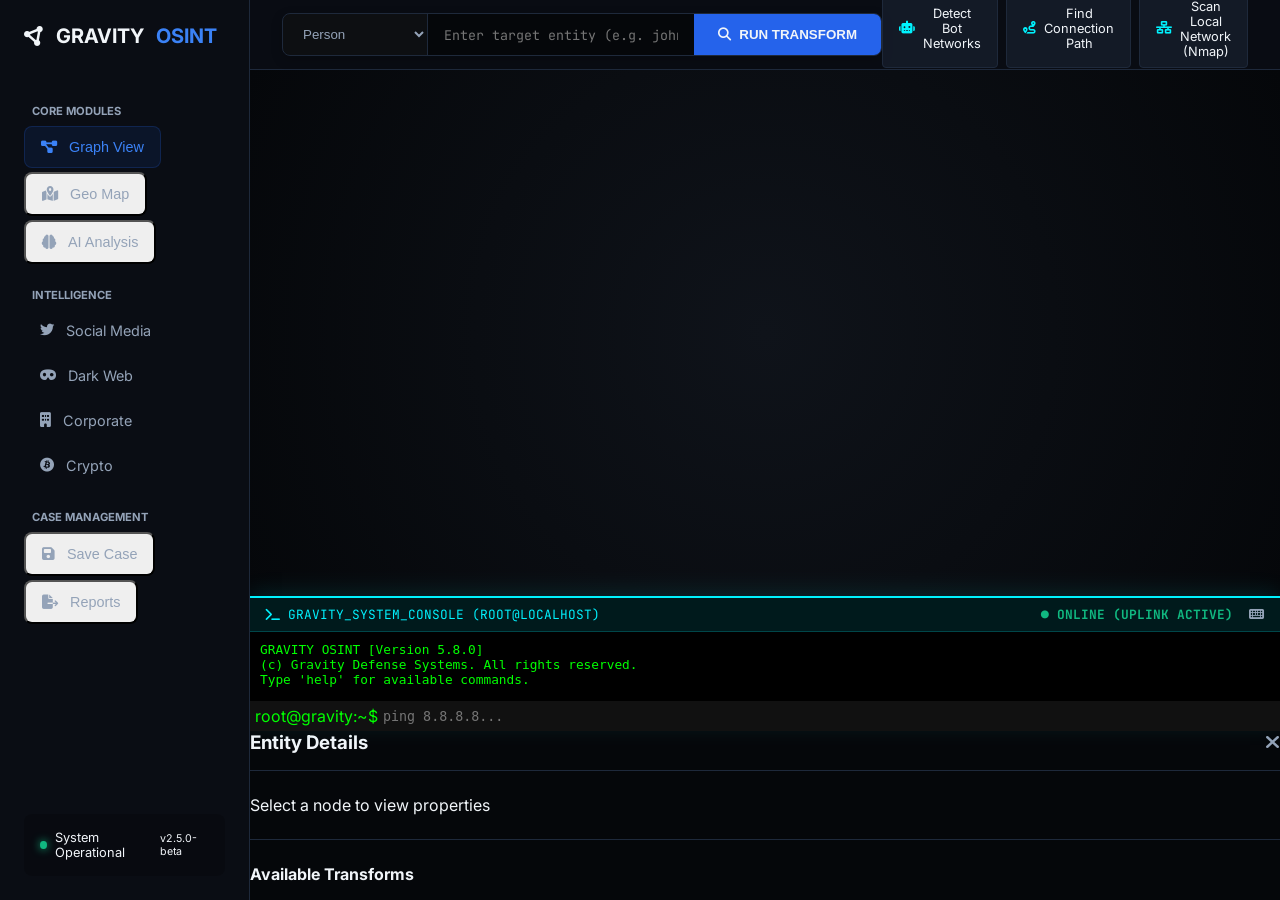
==== dashboard.html @ 8ce996af "Initial commit of Gravity OSINT Platform" ====
<!DOCTYPE html>
<html lang="en">

<head>
    <meta charset="UTF-8">
    <meta name="viewport" content="width=device-width, initial-scale=1.0">
    <title>Gravity OSINT Platform | Investigation Dashboard</title>
    <!-- Fonts & Icons -->
    <link
        href="https://fonts.googleapis.com/css2?family=Inter:wght@300;400;500;600&family=JetBrains+Mono:wght@400;700&display=swap"
        rel="stylesheet">
    <link rel="stylesheet" href="https://cdnjs.cloudflare.com/ajax/libs/font-awesome/6.4.0/css/all.min.css">
    <!-- Graph Visualization Library -->
    <script type="text/javascript" src="https://unpkg.com/vis-network/standalone/umd/vis-network.min.js"></script>
    <!-- Leaflet Maps -->
    <link rel="stylesheet" href="https://unpkg.com/leaflet@1.9.4/dist/leaflet.css" />
    <script src="https://unpkg.com/leaflet@1.9.4/dist/leaflet.js"></script>

    <link rel="stylesheet" href="css/dashboard.css">
</head>

<body>
    <div class="app-container">
        <!-- Sidebar Navigation -->
        <aside class="sidebar">
            <div class="logo">
                <i class="fa-solid fa-circle-nodes"></i> GRAVITY<span class="highlight">OSINT</span>
            </div>

            <nav class="modules-nav">
                <div class="nav-category">CORE MODULES</div>
                <button class="nav-item active" onclick="switchView('graph')"><i
                        class="fa-solid fa-diagram-project"></i> Graph View</button>
                <button class="nav-item" onclick="switchView('map')"><i class="fa-solid fa-map-location-dot"></i> Geo
                    Map</button>
                <button class="nav-item" onclick="switchView('analysis')"><i class="fa-solid fa-brain"></i> AI
                    Analysis</button>

                <div class="nav-category">INTELLIGENCE</div>
                <a href="#" class="nav-item"><i class="fa-brands fa-twitter"></i> Social Media</a>
                <a href="#" class="nav-item"><i class="fa-solid fa-mask"></i> Dark Web</a>
                <a href="#" class="nav-item"><i class="fa-solid fa-building"></i> Corporate</a>
                <a href="#" class="nav-item"><i class="fa-brands fa-bitcoin"></i> Crypto</a>

                <div class="nav-category">CASE MANAGEMENT</div>
                <button class="nav-item" onclick="window.caseManager.saveCase()"><i class="fa-solid fa-floppy-disk"></i>
                    Save Case</button>
                <button class="nav-item" onclick="exportReport()"><i class="fa-solid fa-file-export"></i>
                    Reports</button>
            </nav>

            <div class="system-status">
                <div class="status-indicator online"></div>
                <span>System Operational</span>
                <small>v2.5.0-beta</small>
            </div>
        </aside>

        <!-- Main Workspace -->
        <main class="workspace">
            <!-- Top Bar -->
            <header class="top-bar">
                <div class="search-console">
                    <div class="search-input-group">
                        <select class="search-type">
                            <option value="person">Person</option>
                            <option value="email">Email Address</option>
                            <option value="phone">Phone Number</option>
                            <option value="username">Username</option>
                            <option value="crypto">Crypto Address</option>
                        </select>
                        <input type="text" id="main-search"
                            placeholder="Enter target entity (e.g. johndoe@gmail.com)...">
                        <button id="btn-search" class="btn-action"><i class="fa-solid fa-magnifying-glass"></i> RUN
                            TRANSFORM</button>
                    </div>
                </div>
                <div class="workspace-actions">
                    <h2>Analysis Modules</h2>
                    <div class="analysis-toolbar">
                        <button class="btn-tool" onclick="executeAlgorithm('bot_detection')"><i
                                class="fa-solid fa-robot"></i> Detect Bot Networks</button>
                        <button class="btn-tool" onclick="executeAlgorithm('shortest_path')"><i
                                class="fa-solid fa-route"></i> Find Connection Path</button>
                        <button class="btn-tool" onclick="window.scanNetwork()"><i
                                class="fa-solid fa-network-wired"></i> Scan Local Network (Nmap)</button>
                    </div>
                    <button class="icon-btn" title="Export Graph"><i class="fa-solid fa-download"></i></button>
                    <button class="icon-btn" title="Settings"><i class="fa-solid fa-gear"></i></button>
                    <div class="user-profile">
                        <img src="https://ui-avatars.com/api/?name=Agent+Smith&background=2563eb&color=fff" alt="Agent">
                    </div>
                </div>
            </header>

            <!-- Views Container -->
            <div id="view-container" class="view-wrapper">
                <!-- 1. Graph View -->
                <div id="graph-container" class="view-panel active">
                    <div class="graph-loader hidden">
                        <div class="loader-spinner"></div>
                        <div class="loader-text">RUNNING AI TRANSFORMS...</div>
                        <div class="loader-console">
                            > Querying Distributed Sources... OK<br>
                            > Pattern Matching Algorithms...<br>
                            > Triangulating Geolocations...
                        </div>
                    </div>
                </div>

                <!-- 2. Map View -->
                <div id="map-container" class="view-panel"></div>

                <!-- 3. AI Analysis View -->
                <div id="analysis-container" class="view-panel" style="padding: 2rem; color: white;">
                    <h2>Advanced Network Analysis</h2>
                    <div class="stats-grid-analysis">
                        <div class="stat-box">
                            <h3>Risk Score</h3>
                            <div class="big-number text-danger">87/100</div>
                        </div>
                        <div class="stat-box">
                            <h3>Linked Identities</h3>
                            <div class="big-number">14</div>
                        </div>
                        <div class="stat-box">
                            <h3>Sentiment</h3>
                            <div class="big-number text-warning">Negative</div>
                        </div>
                    </div>
                </div>
            </div>

            <!-- Live Cyber Feed Terminal (Now System Console) -->
            <div id="terminal-container" class="cyber-console"
                style="background: #000; border-top: 2px solid var(--accent);">
                <div class="console-header">
                    <span><i class="fa-solid fa-terminal"></i> GRAVITY_SYSTEM_CONSOLE (ROOT@LOCALHOST)</span>
                    <div class="console-controls">
                        <span class="live-badge" style="color: #10b981;">● READY (AWAITING INPUT)</span>
                        <button onclick="document.getElementById('terminal-input').focus()"><i
                                class="fa-solid fa-keyboard"></i></button>
                    </div>
                </div>
                <div class="console-output" id="terminal-output"
                    style="height: 120px; overflow-y: auto; padding: 10px; font-family: monospace; color: #0f0;">
                    <div class="term-line">GRAVITY OSINT [Version 5.8.0]</div>
                    <div class="term-line">(c) Gravity Defense Systems. All rights reserved.</div>
                    <div class="term-line">Type 'help' for available commands.</div>
                    <br>
                </div>
                <div class="console-input-area" style="display: flex; padding: 5px; background: #111;">
                    <span style="color: #0f0; margin-right: 5px;">root@gravity:~$</span>
                    <input type="text" id="terminal-input"
                        style="flex: 1; background: transparent; border: none; color: #fff; font-family: monospace; outline: none;"
                        placeholder="ping 8.8.8.8..." autocomplete="off">
                </div>
            </div>

            <!-- Context Menu (Properties Panel) -->
            <aside class="properties-panel" id="properties-panel">

                <!-- Context Menu (Properties Panel) -->
                <aside class="properties-panel" id="properties-panel">
                    <div class="panel-header">
                        <h3>Entity Details</h3>
                        <button class="close-panel"><i class="fa-solid fa-xmark"></i></button>
                    </div>
                    <div class="entity-info" id="entity-details">
                        <div class="empty-state">Select a node to view properties</div>
                    </div>
                    <div class="available-transforms">
                        <h4>Available Transforms</h4>
                        <ul class="transform-list" id="transform-list">
                            <!-- Dynamic content -->
                        </ul>
                    </div>
                </aside>
        </main>
    </div>

    <!-- Scripts -->
    <script src="js/osint-data.js"></script>
    <script src="js/graph-engine.js"></script>
    <script src="js/analysis-engine.js"></script>
    <script src="js/terminal-system.js"></script> <!-- System Terminal -->
    <script src="js/real-osint.js"></script>
    <script src="js/special-ops.js"></script>
    <script src="js/case-manager.js"></script>
    <script src="js/nmap-module.js"></script> <!-- Nmap/ARP Scan -->
    <script src="js/app.js"></script>
</body>

</html>
---- css/dashboard.css ----
/* Dashboard CSS for Gravity OSINT Platform */

:root {
    --bg-dark: #05070a;
    --bg-panel: #0a0d14;
    --border-color: #1e293b;
    --primary: #2563eb;
    --primary-bright: #3b82f6;
    --accent: #00f2fe;
    --text-main: #f1f5f9;
    --text-dim: #94a3b8;
    --sidebar-width: 250px;
    --panel-width: 350px;
    --header-height: 70px;
    --status-online: #10b981;
    --status-error: #ef4444;
}

* {
    box-sizing: border-box;
    margin: 0;
    padding: 0;
}

body {
    font-family: 'Inter', sans-serif;
    color: var(--text-main);
    background-color: var(--bg-dark);
    height: 100vh;
    overflow: hidden;
}

.app-container {
    display: flex;
    height: 100%;
}

/* Sidebar */
.sidebar {
    width: var(--sidebar-width);
    background: var(--bg-panel);
    border-right: 1px solid var(--border-color);
    display: flex;
    flex-direction: column;
    padding: 1.5rem;
    z-index: 100;
}

.logo {
    font-size: 1.25rem;
    font-weight: 700;
    color: var(--text-main);
    margin-bottom: 2rem;
    display: flex;
    align-items: center;
    gap: 0.75rem;
}

.highlight {
    color: var(--primary-bright);
}

.nav-category {
    font-size: 0.7rem;
    color: var(--text-dim);
    text-transform: uppercase;
    font-weight: 700;
    margin: 1.5rem 0 0.5rem;
    padding-left: 0.5rem;
}

.nav-item {
    display: block;
    padding: 0.75rem 1rem;
    color: var(--text-dim);
    text-decoration: none;
    border-radius: 8px;
    margin-bottom: 0.25rem;
    font-size: 0.9rem;
    transition: all 0.2s;
    display: flex;
    align-items: center;
    gap: 0.75rem;
}

.nav-item.active {
    background: rgba(37, 99, 235, 0.1);
    color: var(--primary-bright);
    border: 1px solid rgba(37, 99, 235, 0.2);
}

.nav-item:hover:not(.active) {
    background: rgba(255, 255, 255, 0.05);
    color: var(--text-main);
}

.system-status {
    margin-top: auto;
    padding: 1rem;
    background: rgba(0, 0, 0, 0.2);
    border-radius: 8px;
    font-size: 0.8rem;
    display: flex;
    align-items: center;
    gap: 0.5rem;
}

.status-indicator {
    width: 8px;
    height: 8px;
    background: var(--status-online);
    border-radius: 50%;
    box-shadow: 0 0 8px var(--status-online);
}

.analysis-toolbar {
    display: flex;
    gap: 0.5rem;
    margin-right: 1rem;
}

.btn-tool {
    background: rgba(30, 41, 59, 0.5);
    border: 1px solid var(--border-color);
    color: var(--text-main);
    padding: 0.5rem 1rem;
    border-radius: 4px;
    cursor: pointer;
    font-family: inherit;
    display: flex;
    align-items: center;
    gap: 0.5rem;
    font-size: 0.8rem;
    transition: all 0.2s;
}

.btn-tool:hover {
    background: var(--accent);
    color: #000;
    border-color: var(--accent);
}

.btn-tool i {
    color: var(--accent);
}

.btn-tool:hover i {
    color: #000;
}

.workspace {
    flex: 1;
    display: flex;
    flex-direction: column;
    position: relative;
    overflow: hidden;
}

/* View Container */
.view-wrapper {
    flex: 1;
    position: relative;
    background: radial-gradient(circle at center, #0f131a 0%, #05070a 100%);
}

.view-panel {
    position: absolute;
    top: 0;
    left: 0;
    width: 100%;
    height: 100%;
    opacity: 0;
    pointer-events: none;
    z-index: 0;
    transition: opacity 0.3s;
}

.view-panel.active {
    opacity: 1;
    pointer-events: all;
    z-index: 10;
}

/* Graph Container Fix */
#graph-container {
    width: 100%;
    height: 100%;
}

/* Map Container */
#map-container {
    width: 100%;
    height: 100%;
    z-index: 1 !important;
    /* Leaflet needs z-index */
}

/* AI Analysis Stats */
.stats-grid-analysis {
    display: grid;
    grid-template-columns: repeat(3, 1fr);
    gap: 1.5rem;
    margin-bottom: 2rem;
}

.stat-box {
    background: rgba(30, 41, 59, 0.5);
    border: 1px solid var(--border-color);
    padding: 1.5rem;
    border-radius: 8px;
    text-align: center;
}

.stat-box h3 {
    font-size: 0.9rem;
    color: var(--text-dim);
    margin-bottom: 0.5rem;
    text-transform: uppercase;
}

.big-number {
    font-size: 2.5rem;
    font-weight: 700;
    font-family: 'JetBrains Mono', monospace;
}

.text-danger {
    color: #ef4444;
}

.text-warning {
    color: #f59e0b;
}

/* Top Bar Styling */
.top-bar {
    height: var(--header-height);
    background: rgba(10, 13, 20, 0.9);
    border-bottom: 1px solid var(--border-color);
    padding: 0 2rem;
    display: flex;
    align-items: center;
    justify-content: space-between;
}

.search-console {
    flex: 1;
    display: flex;
    justify-content: center;
}

.search-input-group {
    display: flex;
    background: var(--bg-dark);
    border: 1px solid var(--border-color);
    border-radius: 8px;
    overflow: hidden;
    width: 600px;
    box-shadow: 0 4px 12px rgba(0, 0, 0, 0.2);
}

.search-type {
    padding: 0.75rem 1rem;
    background: rgba(255, 255, 255, 0.03);
    border: none;
    color: var(--text-dim);
    border-right: 1px solid var(--border-color);
    outline: none;
    cursor: pointer;
}

#main-search {
    flex: 1;
    background: transparent;
    border: none;
    color: var(--text-main);
    padding: 0 1rem;
    font-family: 'JetBrains Mono', monospace;
}

#main-search:focus {
    outline: none;
}

.btn-action {
    background: var(--primary);
    border: none;
    color: var(--text-main);
    padding: 0 1.5rem;
    font-weight: 600;
    cursor: pointer;
    transition: background 0.2s;
    display: flex;
    align-items: center;
    gap: 0.5rem;
}

.btn-action:hover {
    background: var(--primary-bright);
}

/* Graph Canvas */
.graph-canvas {
    flex: 1;
    background: radial-gradient(circle at center, #0f131a 0%, #05070a 100%);
    position: relative;
    overflow: hidden;
}

/* Graph Loader */
.graph-loader {
    position: absolute;
    top: 50%;
    left: 50%;
    transform: translate(-50%, -50%);
    text-align: center;
    z-index: 50;
    background: rgba(5, 7, 10, 0.9);
    padding: 2rem;
    border-radius: 12px;
    border: 1px solid var(--primary);
    box-shadow: 0 0 50px rgba(37, 99, 235, 0.1);
}

.graph-loader.hidden {
    display: none;
}

.loader-spinner {
    width: 50px;
    height: 50px;
    border: 3px solid rgba(37, 99, 235, 0.2);
    border-top: 3px solid var(--primary-bright);
    border-radius: 50%;
    animation: spin 1s linear infinite;
    margin: 0 auto 1rem;
}

.loader-console {
    margin-top: 1rem;
    font-family: 'JetBrains Mono', monospace;
    font-size: 0.8rem;
    color: var(--accent);
    text-align: left;
    line-height: 1.5;
}

@keyframes spin {
    0% {
        transform: rotate(0deg);
    }

    100% {
        transform: rotate(360deg);
    }
}

/* Cyber Console (Live Feed) */
.cyber-console {
    height: 15vh;
    background: #000;
    border-top: 2px solid var(--accent);
    display: flex;
    flex-direction: column;
    width: 100%;
    position: relative;
    z-index: 50;
    box-shadow: 0 -5px 20px rgba(0, 242, 254, 0.1);
}

.console-header {
    background: #001a1c;
    color: var(--accent);
    font-family: 'JetBrains Mono', monospace;
    font-size: 0.8rem;
    padding: 0.5rem 1rem;
    display: flex;
    justify-content: space-between;
    align-items: center;
    border-bottom: 1px solid rgba(0, 242, 254, 0.2);
}

.console-controls {
    display: flex;
    align-items: center;
    gap: 1rem;
}

.live-badge {
    color: var(--status-error);
    font-weight: bold;
    animation: blink 1s infinite;
}

.console-controls button {
    background: none;
    border: none;
    color: var(--text-dim);
    cursor: pointer;
}

.console-output {
    flex: 1;
    overflow-y: hidden;
    padding: 0.5rem 1rem;
    font-family: 'JetBrains Mono', monospace;
    font-size: 0.8rem;
    background: url('https://www.transparenttextures.com/patterns/carbon-fibre.png');
    position: relative;
}

.feed-line {
    margin-bottom: 0.25rem;
    white-space: nowrap;
    opacity: 0.8;
}

.feed-line .timestamp {
    color: var(--text-dim);
    margin-right: 0.5rem;
}

.feed-line .source {
    color: var(--primary-bright);
    margin-right: 0.5rem;
    font-weight: bold;
}

.feed-line .ip {
    color: var(--accent);
    margin-right: 0.5rem;
}

.feed-line .msg {
    color: var(--text-main);
}

.feed-line.alert {
    color: var(--status-error);
    font-weight: bold;
    text-shadow: 0 0 5px red;
}

@keyframes slideUp {
    from {
        transform: translateY(100%);
    }

    to {
        transform: translateY(0);
    }
}


/* SPECIAL OPS MODULE STYLES */
.ops-modal-overlay {
    position: fixed;
    top: 0;
    left: 0;
    width: 100%;
    height: 100vh;
    background: rgba(0, 0, 0, 0.8);
    display: flex;
    align-items: center;
    justify-content: center;
    z-index: 2000;
    opacity: 0;
    pointer-events: none;
    transition: opacity 0.3s;
}

.ops-modal-overlay.active {
    opacity: 1;
    pointer-events: all;
}

.ops-modal {
    width: 600px;
    background: #0f131a;
    border: 1px solid var(--accent);
    padding: 2rem;
    box-shadow: 0 0 50px rgba(0, 242, 254, 0.2);
    position: relative;
    overflow: hidden;
}

.ops-header {
    display: flex;
    justify-content: space-between;
    margin-bottom: 2rem;
    color: var(--accent);
    text-transform: uppercase;
    letter-spacing: 2px;
}

.ops-header button {
    background: none;
    border: none;
    color: #fff;
    cursor: pointer;
    font-size: 1.2rem;
}

/* Biometric Scan */
.bio-scan-container {
    display: flex;
    gap: 2rem;
}

.bio-target {
    position: relative;
    width: 200px;
    height: 200px;
    border: 2px solid var(--primary);
    overflow: hidden;
}

.target-img {
    width: 100%;
    height: 100%;
    filter: grayscale(100%) contrast(1.2);
}

.scan-line {
    position: absolute;
    top: 0;
    left: 0;
    width: 100%;
    height: 2px;
    background: var(--accent);
    box-shadow: 0 0 10px var(--accent);
    animation: scanFace 2s linear infinite;
}

@keyframes scanFace {
    0% {
        top: 0;
    }

    100% {
        top: 100%;
    }
}

.bio-status {
    flex: 1;
    font-family: 'JetBrains Mono', monospace;
    font-size: 0.8rem;
    color: var(--text-dim);
}

.status-line {
    margin-bottom: 0.5rem;
}

.status-line.blink {
    color: var(--accent);
    animation: blink 0.5s infinite;
}

.status-line.success {
    color: #10b981;
    font-weight: bold;
}

.bio-matches {
    margin-top: 1rem;
    border-top: 1px solid #334155;
    padding-top: 1rem;
}

.bio-matches.hidden {
    display: none;
}

.match-row {
    display: flex;
    gap: 1rem;
    margin-top: 0.5rem;
    background: rgba(255, 255, 255, 0.05);
    padding: 0.5rem;
}

/* Decryption Terminal */
.decrypt-terminal {
    font-family: 'JetBrains Mono', monospace;
}

.hash-stream {
    height: 100px;
    overflow: hidden;
    color: #4ade80;
    opacity: 0.7;
    font-size: 0.7rem;
    margin-bottom: 1rem;
    background: #000;
    padding: 0.5rem;
}

.progress-bar {
    width: 100%;
    height: 20px;
    background: #334155;
    margin-bottom: 0.5rem;
}

.fill {
    height: 100%;
    width: 0%;
    background: var(--accent);
    transition: width 0.1s linear;
}

.clear-text {
    color: #fff;
    font-size: 1.2rem;
    font-weight: bold;
    text-align: center;
    border: 1px dashed var(--accent);
    padding: 1rem;
    margin-top: 1rem;
}

.hidden {
    display: none;
}

.properties-panel.active {
    transform: translateX(0);
}

.panel-header {
    display: flex;
    justify-content: space-between;
    align-items: center;
    margin-bottom: 1.5rem;
    padding-bottom: 1rem;
    border-bottom: 1px solid var(--border-color);
}

.close-panel {
    background: none;
    border: none;
    color: var(--text-dim);
    cursor: pointer;
    font-size: 1.25rem;
}

.entity-info {
    flex: 1;
    overflow-y: auto;
}

.prop-row {
    margin-bottom: 1rem;
}

.prop-label {
    font-size: 0.8rem;
    color: var(--text-dim);
    text-transform: uppercase;
    letter-spacing: 0.5px;
    margin-bottom: 0.25rem;
}

.prop-value {
    color: var(--text-main);
    font-family: 'JetBrains Mono', monospace;
    font-size: 0.9rem;
    word-break: break-all;
}

.available-transforms {
    margin-top: 1.5rem;
    border-top: 1px solid var(--border-color);
    padding-top: 1.5rem;
}

.transform-list {
    list-style: none;
    margin-top: 1rem;
}

.transform-item {
    background: rgba(255, 255, 255, 0.03);
    padding: 0.75rem;
    margin-bottom: 0.5rem;
    border-radius: 6px;
    cursor: pointer;
    font-size: 0.9rem;
    display: flex;
    align-items: center;
    gap: 0.75rem;
    border: 1px solid transparent;
}

.transform-item:hover {
    background: rgba(37, 99, 235, 0.1);
    border-color: var(--primary);
    color: var(--primary-bright);
}
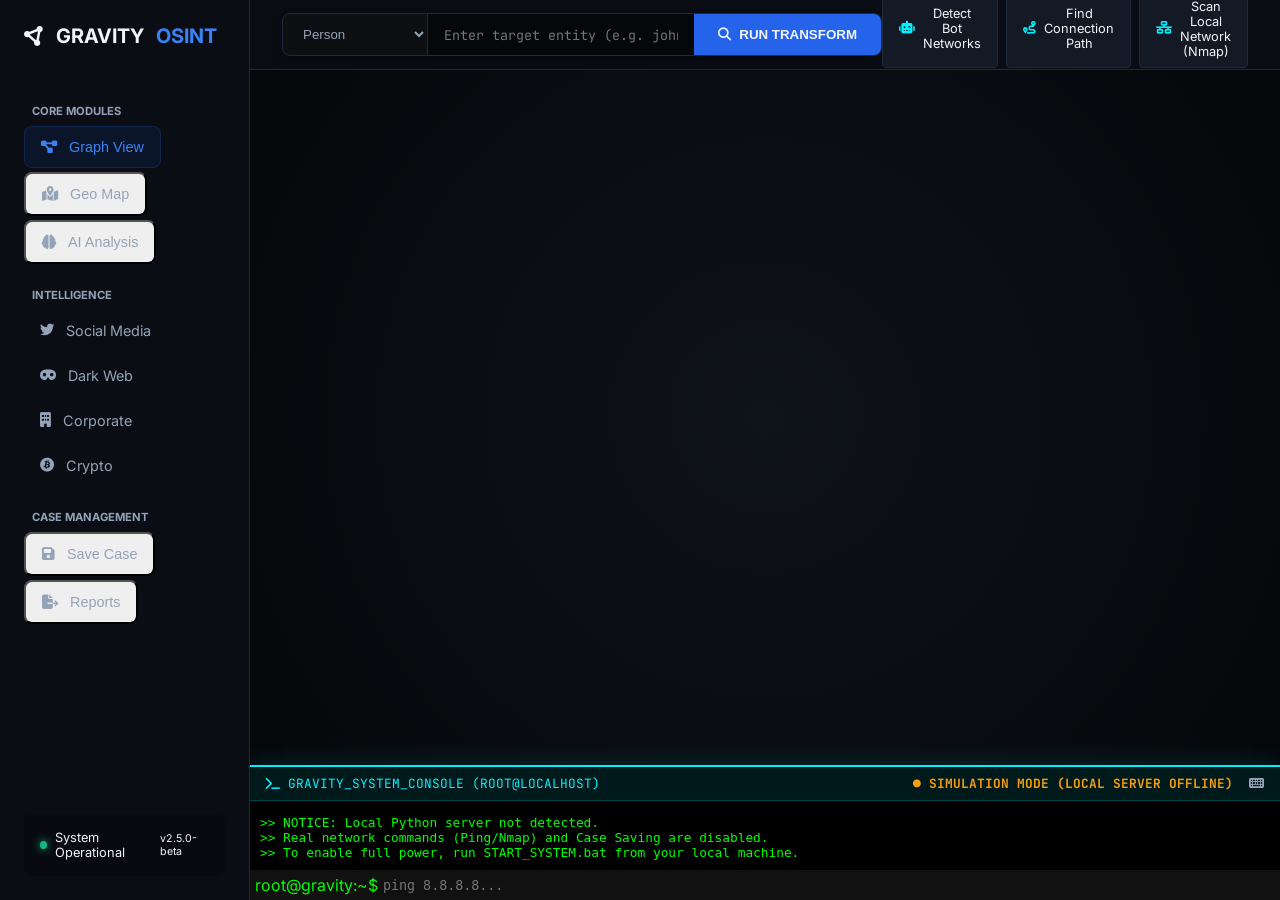
==== commit 325cf31c: "Fix UI bugs: malformed HTML, missing CSS properties panel, and auto-switch to graph view on search" ====
--- a/dashboard.html
+++ b/dashboard.html
@@ -159,23 +159,20 @@
 
             <!-- Context Menu (Properties Panel) -->
             <aside class="properties-panel" id="properties-panel">
-
-                <!-- Context Menu (Properties Panel) -->
-                <aside class="properties-panel" id="properties-panel">
-                    <div class="panel-header">
-                        <h3>Entity Details</h3>
-                        <button class="close-panel"><i class="fa-solid fa-xmark"></i></button>
-                    </div>
-                    <div class="entity-info" id="entity-details">
-                        <div class="empty-state">Select a node to view properties</div>
-                    </div>
-                    <div class="available-transforms">
-                        <h4>Available Transforms</h4>
-                        <ul class="transform-list" id="transform-list">
-                            <!-- Dynamic content -->
-                        </ul>
-                    </div>
-                </aside>
+                <div class="panel-header">
+                    <h3>Entity Details</h3>
+                    <button class="close-panel"><i class="fa-solid fa-xmark"></i></button>
+                </div>
+                <div class="entity-info" id="entity-details">
+                    <div class="empty-state">Select a node to view properties</div>
+                </div>
+                <div class="available-transforms">
+                    <h4>Available Transforms</h4>
+                    <ul class="transform-list" id="transform-list">
+                        <!-- Dynamic content -->
+                    </ul>
+                </div>
+            </aside>
         </main>
     </div>
 
--- a/css/dashboard.css
+++ b/css/dashboard.css
@@ -625,6 +625,23 @@
     display: none;
 }
 
+.properties-panel {
+    position: absolute;
+    top: var(--header-height);
+    right: 0;
+    width: var(--panel-width);
+    height: calc(100% - var(--header-height) - 15vh);
+    background: rgba(10, 13, 20, 0.95);
+    border-left: 1px solid var(--border-color);
+    padding: 1.5rem;
+    transform: translateX(100%);
+    transition: transform 0.3s ease-out;
+    display: flex;
+    flex-direction: column;
+    backdrop-filter: blur(10px);
+    z-index: 100;
+}
+
 .properties-panel.active {
     transform: translateX(0);
 }
